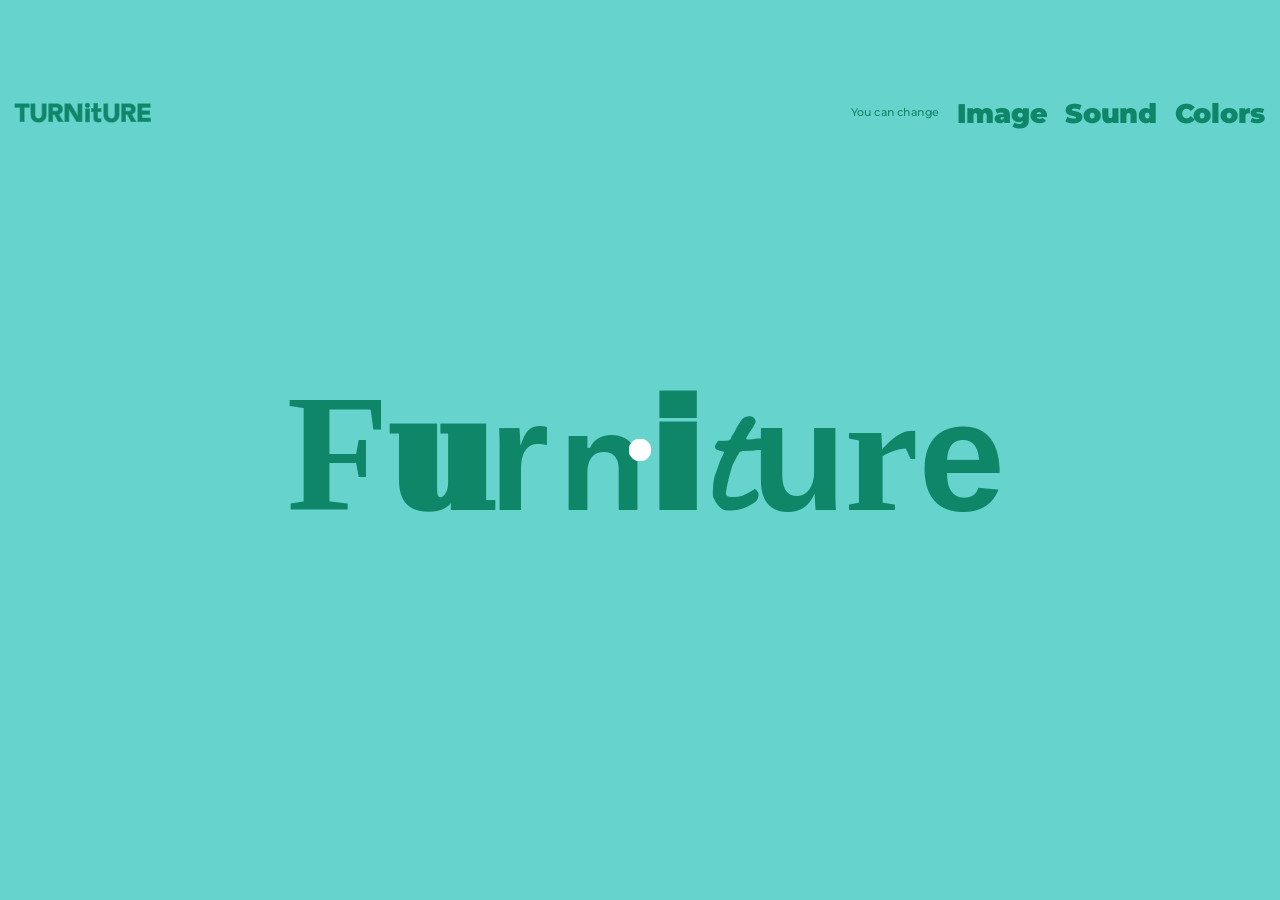
==== index.html @ fca584d6 "모바일 전용 버전 추가 (m/), 데스크탑은 그대로 폰에서 데스크탑 아트보드는 0.20배로 눌려 읽을 수 없어서 390 폭 아트보드에 레이아웃을 따로 짰다. 폭만 기준으로 배율을 " ====
<!DOCTYPE html>
<html lang="en">
<head>
<meta charset="UTF-8">
<meta name="viewport" content="width=device-width, initial-scale=1">

<!-- A phone (or a small tablet) gets the portrait build in /m, which is laid
     out on its own 390-wide artboard; this page is authored on 1920 x 1080 and
     would land at about a fifth of its size. ?desktop=1 stays here on purpose,
     for when this version has to be shown on a handset. -->
<script>
(function(){
  try{
    if (location.search.indexOf('desktop=1') >= 0) return;
    var narrow = matchMedia('(max-width: 820px)').matches;
    var touch  = matchMedia('(pointer: coarse)').matches && innerWidth <= 1024;
    if (narrow || touch) location.replace('m/index.html' + location.hash);
  }catch(e){}
})();
</script>
<title>TURNitURE — Turn It Yours</title>
<link rel="preconnect" href="https://fonts.googleapis.com">
<link rel="preconnect" href="https://fonts.gstatic.com" crossorigin>
<link href="https://fonts.googleapis.com/css2?family=Montserrat:wght@500;600;700;800;900&family=Playfair+Display:wght@700&family=Archivo+Black&family=Space+Mono:wght@700&family=Caveat:wght@700&family=Abril+Fatface&display=swap" rel="stylesheet">
<link rel="stylesheet" href="styles.css">
</head>
<body>
<div class="viewport">
  <div class="stage" id="stage">

    <!-- ── header ───────────────────────────────────────── -->
    <header class="header">
      <a class="logo" href="#" data-go="home" aria-label="TURNitURE home"></a>
      <div class="navbox" id="navbox" aria-hidden="true"></div>
      <nav class="nav">
        <span class="nav__pre">You can change</span>
        <button class="nav__tab" data-tab="images">Image</button>
        <button class="nav__tab" data-tab="sounds">Sound</button>
        <button class="nav__tab" data-tab="colors">Colors</button>
      </nav>
    </header>

    <!-- ── main page ────────────────────────────────────── -->
    <section class="page page--home is-on" data-page="home">
      <h1 class="intro" id="intro">
        <span class="intro__line" id="introWord"><span class="intro__fx"><span class="word" id="word"></span></span></span>
        <span class="intro__line" id="introTagline"><span class="intro__fx">Turn It Yours</span></span>
        <span class="intro__line" id="introLogo"><span class="intro__fx"></span></span>
      </h1>
    </section>

    <!-- ── images / sounds page ─────────────────────────── -->
    <section class="page page--picker" data-page="picker">
      <h2 class="picker__title" data-title>Turn your image into</h2>

      <div class="window" id="window"><div class="items" id="items"></div></div>

      <button class="arrow arrow--prev" id="prev" aria-label="Previous">
        <svg viewBox="0 0 62 62" width="62" height="62" aria-hidden="true">
          <circle cx="31" cy="31" r="31" fill="currentColor"/>
          <path d="M26 17 L41 31 L26 45" fill="none" stroke="var(--bg)" stroke-width="7"
                stroke-linecap="round" stroke-linejoin="round"/>
        </svg>
      </button>
      <button class="arrow arrow--next" id="next" aria-label="Next">
        <svg viewBox="0 0 62 62" width="62" height="62" aria-hidden="true">
          <circle cx="31" cy="31" r="31" fill="currentColor"/>
          <path d="M26 17 L41 31 L26 45" fill="none" stroke="var(--bg)" stroke-width="7"
                stroke-linecap="round" stroke-linejoin="round"/>
        </svg>
      </button>
    </section>

    <!-- ── make page (step 2 · 3) ───────────────────────── -->
    <section class="page page--make" data-page="make">
      <h2 class="make__title">Let&rsquo;s Make <span data-make-name></span></h2>

      <!-- step 2 — pick an input -->
      <div class="make__io" data-step="io">
        <button class="drop" data-kind="file">
          <span class="drop__label" data-drop-label>Drop Image</span>
          <input type="file" hidden data-file>
        </button>
        <span class="make__or">OR</span>
        <button class="drop" data-kind="live">
          <video class="drop__cam" playsinline muted hidden></video>
          <span class="drop__label" data-live-label>Live Image</span>
        </button>
      </div>

      <!-- step 3 — the result: what went in on the left, what came out on the right -->
      <div class="make__out" data-step="out">
        <canvas class="make__src" data-src></canvas>
        <canvas class="make__canvas" data-canvas></canvas>
        <div class="scrub" data-scrub hidden>
          <div class="scrub__track"></div>
          <div class="scrub__knob" data-knob></div>
        </div>
        <div class="make__btns">
          <button class="rbtn" data-play aria-label="Play">
            <svg viewBox="0 0 92 92" aria-hidden="true">
              <path class="i-play" d="M36 28 L66 46 L36 64 Z"/>
              <path class="i-pause" d="M34 28h10v36H34z M48 28h10v36H48z"/>
            </svg>
          </button>
          <button class="rbtn rbtn--mode" data-mode>2D</button>
          <button class="rbtn rbtn--cart" data-cart>Cart</button>
          <button class="rbtn rbtn--again" data-again aria-label="Again">
            <svg viewBox="0 0 92 92" aria-hidden="true">
              <path d="M62 34a22 22 0 1 0 5 15" fill="none" stroke="currentColor"
                    stroke-width="8" stroke-linecap="round"/>
              <path d="M66 22v16H50"  fill="none" stroke="currentColor"
                    stroke-width="8" stroke-linecap="round" stroke-linejoin="round"/>
            </svg>
          </button>
        </div>
      </div>
    </section>

    <!-- ── color panel ──────────────────────────────────── -->
    <aside class="colors" id="colors" aria-hidden="true">
      <div class="colors__blur" aria-hidden="true">
        <div></div><div></div><div></div><div></div><div></div><div></div>
      </div>
      <div class="colors__list" id="swatches"></div>
      <button class="colors__close" id="colorsClose" aria-label="Close colors">
        <svg viewBox="0 0 60 60" width="60" height="60" aria-hidden="true">
          <circle cx="30" cy="30" r="27" fill="none" stroke="#FFFFFF" stroke-width="3"/>
          <path d="M21 21 L39 39 M39 21 L21 39" stroke="#FFFFFF" stroke-width="3" stroke-linecap="round"/>
        </svg>
      </button>
    </aside>

    <div class="cursor" id="cursor"><div class="cursor__dot"></div></div>
  </div>
</div>
<script src="logo.js"></script>
<script src="shapes.js"></script>
<script src="intro.js"></script>
<script src="make.js"></script>
<script src="app.js"></script>
</body>
</html>
---- styles.css ----
/* ==========================================================================
   TURNitURE — layout is authored on a fixed 1920 x 1080 artboard (the same
   one the Reference PNGs were exported from) and scaled to fit the window,
   so the arrangement stays identical to the reference at any size.
   ========================================================================== */

:root{
  --c1: #00A698;   /* colour slot 1 — type, shapes, boxes */
  --c2: #6F5D00;   /* colour slot 2 — page background     */
  --fg: var(--c1);
  --bg: var(--c2);
  --on: #FFFFFF;   /* active tab                          */
  --k : 1;         /* artboard scale, set from app.js     */
}
/* the "Let's Make" step runs the palette the other way round, as in Tray_01 */
:root.is-flip{ --fg: var(--c2); --bg: var(--c1); }

*{ margin:0; padding:0; box-sizing:border-box; cursor:none; }

html,body{
  height:100%;
  background:var(--bg);
  transition: background-color .35s ease;
}

body{
  /* Avenir first: it is the family with real Black (900) and Heavy (800).
     Avenir Next stops at Heavy, so 900 there would silently fall back. */
  font-family:'Avenir','Avenir Next','Montserrat',system-ui,-apple-system,sans-serif;
  font-weight:900;
  letter-spacing:-.04em;                    /* -4% everywhere */
  color:var(--fg);
  overflow:hidden;
  cursor:none;
}
button{ font:inherit; color:inherit; background:none; border:0; }
a{ color:inherit; text-decoration:none; }

.viewport{
  position:fixed; inset:0;
  display:flex; align-items:center; justify-content:center;
}

.stage{
  position:relative;
  width:1920px; height:1080px;
  flex:0 0 auto;
  transform:scale(var(--k));
  transform-origin:center center;
}

/* ── header ─────────────────────────────────────────────────────────────── */

.logo{
  position:absolute; left:21px; top:19px; z-index:11;
  width:207px; height:30px;                 /* 369 x 54, then 20% and 30% off */
  display:block;
  color:var(--fg);
  transition: color .35s ease;
}
.logo svg{ display:block; width:100%; height:100%; }

/* 20% smaller than the reference; the baseline follows so the wordmark and
   the tabs still line up along the same optical band. */
.nav{
  position:absolute; right:22px; top:15px; z-index:11;
  display:flex; align-items:baseline; gap:27px;
}
.nav__pre{
  position:relative; top:-10px;
  font-size:17px; line-height:1; font-weight:500;
}
.nav__tab{
  font-size:40px; line-height:1; font-weight:900;
  transition: color .2s ease;
}
.nav__tab.is-on{ color:var(--on); }
/* while the box is sitting behind an item, that item reads as a cut-out */
.nav__tab.is-boxed, .logo.is-boxed{ color:var(--bg); }
.nav__tab.is-boxed.is-on{ color:var(--bg); }

/* ══ option bar box ══════════════════════════════════════════════════════════
   Nothing until you point at something. Then it appears where the pointer is,
   and from then on it slides to whatever you point at next, with enough
   overshoot to land with a bump. Clicking parks it. */
.navbox{
  position:absolute; left:0; top:0; z-index:10;
  background:var(--fg);
  opacity:0;
  transform-origin:center;
  pointer-events:none;
  transition: transform .34s cubic-bezier(.34,1.42,.44,1),
              width     .34s cubic-bezier(.34,1.42,.44,1),
              height    .34s cubic-bezier(.34,1.42,.44,1),
              opacity   .16s ease,
              background-color .35s ease;
}
.navbox.is-pop{                       /* first appearance — no sliding, just pop */
  transition: opacity .16s ease, transform .3s cubic-bezier(.3,1.5,.5,1),
              background-color .35s ease;
}
.navbox.is-on{ opacity:1; }

/* ── pages ──────────────────────────────────────────────────────────────── */

.page{ position:absolute; inset:0; display:none; }
.page.is-on{ display:block; }

/* main page — the looping title sequence (see intro.js).
   Type is set at the 메인_1 hero size, centred on the artboard. */
.intro{
  position:absolute; inset:0;
  font-size:251px; line-height:1; font-weight:900;
}
.intro__line{
  position:absolute; left:50%; top:50%;
  white-space:nowrap;
  opacity:0; visibility:hidden;
  transition: opacity .46s ease, visibility 0s linear .46s;
}
.intro__line.is-on{
  opacity:1; visibility:visible;
  transition: opacity .46s ease, visibility 0s;
}
/* a slight ease-up as each line arrives, so the hand-overs read as one move */
.intro__fx{
  display:block;
  transform:translate(-50%,-50%) scale(.975);
  transform-origin:center;
  transition: transform .62s cubic-bezier(.2,.8,.25,1);
}
.intro__line.is-on .intro__fx{ transform:translate(-50%,-50%) scale(1); }



/* The word is built from fixed-width cells so that re-dealing the typefaces
   swaps the glyph without the line jittering. intro.js keeps it centred by
   translating it half its own width, which is why this one is not -50%. */
#introWord .intro__fx{
  transform:translate(0,-50%) scale(.975);
}
#introWord.is-on .intro__fx{ transform:translate(0,-50%) scale(1); }
.word{ display:inline-block; transition: transform .16s ease-out, letter-spacing .16s ease-out; }
/* while a line tracks out to meet the next one's edges */
.word.is-stretch{ transition: transform .62s cubic-bezier(.4,0,.2,1), letter-spacing .62s cubic-bezier(.4,0,.2,1); }
#introTagline .intro__fx.is-stretch{ transition: transform .62s cubic-bezier(.2,.8,.25,1), letter-spacing .62s cubic-bezier(.4,0,.2,1); }
.is-instant{ transition:none !important; }
.word .ch{ display:inline-block; text-align:center; }

/* wider than "Turn It Yours" sets naturally, so the tagline has to track out
   to reach the wordmark's edges before it dissolves into it */
#introLogo .intro__fx{ width:1700px; color:var(--fg); }
#introLogo svg{ display:block; width:100%; height:auto; }

/* images / sounds page */
.picker__title{
  position:absolute; left:30px; top:203px;
  font-size:140px; line-height:1; font-weight:900;
  white-space:nowrap;
}

.arrow{
  position:absolute; top:679px;
  width:62px; height:62px; color:var(--fg);
  transition: opacity .25s ease;
}
.arrow--next{ left:1829px; }
.arrow--prev{ left:29px; transform:scaleX(-1); }   /* same glyph, mirrored */
.arrow.is-off{ opacity:0; pointer-events:none; }

/* ── the item row ───────────────────────────────────────────────────────────
   Four cells of 408px are visible at a time out of six. The window slides to
   whichever edge it is pinned to (left / centre / right) while the track
   inside it steps one cell per click, so the two move together.           */

.window{
  position:absolute; top:423px; left:22px;
  width:1632px; height:574px;                 /* exactly four 408px cells */
  overflow:hidden;
  transition: left var(--slide);
}
.page--picker[data-align="center"] .window{ left:144px; }
.page--picker[data-align="right"]  .window{ left:266px; }

.items{
  position:absolute; left:23.5px; top:0;      /* centres cell 0 on x = 226 */
  transform:translateX(calc(var(--pos, 0) * -408px));
  transition: transform var(--slide);
}

:root{ --slide: .52s cubic-bezier(.34,1.28,.4,1); }   /* snappy, slight overshoot */

.item{
  position:absolute; top:0; left:calc(var(--i) * 408px);
  width:361px; height:574px;
}

/* the box that grows out of the centre on hover */
.item__box{
  position:absolute; inset:0;
  background:var(--fg);
  opacity:0;
  transform:scale(.72);
  transition: transform .34s cubic-bezier(.22,.9,.3,1), opacity .22s ease,
              background-color .35s ease;
}
.item.is-hot .item__box{ opacity:1; transform:scale(1); }

.item__shape{
  position:absolute; left:0; right:0; bottom:209px; height:0;
}
.item__shape svg{
  display:block; position:absolute; left:50%; bottom:calc(0px - var(--dy, 0px));
  transform:translateX(-50%);
}
.item__shape svg path{ transition: fill .35s ease; }
.item__shape .s-rest { fill:var(--fg); transition: opacity .18s ease, fill .35s ease; }
.item__shape .s-hover{ fill:var(--bg); opacity:0; transition: opacity .18s ease .06s, fill .35s ease; }
.item.is-hot .s-rest { opacity:0; }
.item.is-hot .s-hover{ opacity:1; }

.item__label{
  position:absolute; left:0; right:0; top:404px;
  text-align:center;
  font-size:61px; line-height:1; font-weight:900;
  transition: color .2s ease;
}
.item__size{
  position:absolute; left:0; right:0; top:464px;
  text-align:center;
  font-size:44px; line-height:1; font-weight:800;   /* Heavy */
  color:var(--bg);
  opacity:0;
  transition: opacity .2s ease, color .35s ease;
}
.item.is-hot .item__label{ color:var(--bg); }
.item.is-hot .item__size { opacity:1; }

/* ── colour panel ───────────────────────────────────────────────────────── */

.colors{
  position:absolute; inset:0;
  pointer-events:none;          /* only the swatches themselves are clickable */
  visibility:hidden;
}
.colors.is-open{ visibility:visible; }
.colors.is-open .swatch,
.colors.is-open .colors__close{ pointer-events:auto; }

/* The list is anchored on the CENTRE of the first chip (1794, 130); every
   hit target is a 58px circle around that centre, while the chip you see
   stays 46px. 60px pitch - 58px target = 2px, so they never overlap.
   Fourteen colours at the old 100px pitch would have run off the artboard. */
.colors__list{ position:absolute; left:1794px; top:130px; }

.swatch{
  position:absolute; left:-29px;
  width:58px; height:58px; border-radius:50%;
  display:grid; place-items:center;
  opacity:0; transform:translateY(-26px);
  transition: opacity .28s ease, transform .34s cubic-bezier(.22,.9,.3,1);
}
.colors.is-open .swatch{ opacity:1; transform:translateY(0); }

.swatch__chip{
  position:relative;
  width:46px; height:46px; border-radius:50%;
  display:grid; place-items:center;
  font-size:17px; font-weight:600; color:#FFFFFF;
}
.swatch.is-picked .swatch__chip::after{
  content:''; position:absolute; inset:0; border-radius:50%;
  background:rgba(0,0,0,.3);
}
.swatch__n{ position:relative; z-index:1; opacity:0; transition:opacity .18s ease; }
.swatch.is-picked .swatch__n{ opacity:1; }

.colors__close{
  position:absolute; left:1765px; top:956px;
  width:58px; height:58px;
  display:grid; place-items:center;
  opacity:0; transform:translateY(-26px);
  transition: opacity .28s ease .32s, transform .34s cubic-bezier(.22,.9,.3,1) .32s;
}
.colors.is-open .colors__close{ opacity:1; transform:translateY(0); }

/* ── 05: progressive blur behind the chips ───────────────────────────────
   Six stacked backdrop layers. Each one blurs a little harder and is masked
   to a band a little further right, so the blur ramps up from nothing on the
   left edge of the strip to its full strength on the right. */
.colors__blur{
  position:absolute; right:0; top:100px; bottom:0; width:470px;
  opacity:0; transition:opacity .3s ease;
}
.colors.is-open .colors__blur{ opacity:1; }
.colors__blur > div{ position:absolute; inset:0; }

/* --blur-max is the strength at the right edge; the layers below are fixed
   fractions of it, so this one value tunes the whole ramp. */
.colors__blur{ --blur-max:28px; }

.colors__blur > div:nth-child(1){ backdrop-filter:blur(calc(var(--blur-max) / 28));
  -webkit-mask-image:linear-gradient(to right, transparent 0%,  #000 16%, #000 33%, transparent 50%);
          mask-image:linear-gradient(to right, transparent 0%,  #000 16%, #000 33%, transparent 50%); }
.colors__blur > div:nth-child(2){ backdrop-filter:blur(calc(var(--blur-max) / 14));
  -webkit-mask-image:linear-gradient(to right, transparent 16%, #000 33%, #000 50%, transparent 66%);
          mask-image:linear-gradient(to right, transparent 16%, #000 33%, #000 50%, transparent 66%); }
.colors__blur > div:nth-child(3){ backdrop-filter:blur(calc(var(--blur-max) / 7));
  -webkit-mask-image:linear-gradient(to right, transparent 33%, #000 50%, #000 66%, transparent 83%);
          mask-image:linear-gradient(to right, transparent 33%, #000 50%, #000 66%, transparent 83%); }
.colors__blur > div:nth-child(4){ backdrop-filter:blur(calc(var(--blur-max) / 3.5));
  -webkit-mask-image:linear-gradient(to right, transparent 50%, #000 66%, #000 83%, transparent 100%);
          mask-image:linear-gradient(to right, transparent 50%, #000 66%, #000 83%, transparent 100%); }
.colors__blur > div:nth-child(5){ backdrop-filter:blur(calc(var(--blur-max) / 1.75));
  -webkit-mask-image:linear-gradient(to right, transparent 66%, #000 83%, #000 100%);
          mask-image:linear-gradient(to right, transparent 66%, #000 83%, #000 100%); }
.colors__blur > div:nth-child(6){ backdrop-filter:blur(var(--blur-max));
  -webkit-mask-image:linear-gradient(to right, transparent 83%, #000 100%);
          mask-image:linear-gradient(to right, transparent 83%, #000 100%); }

/* ── cursor ─────────────────────────────────────────────────────────────── */

.cursor{
  position:absolute; left:0; top:0;
  width:0; height:0;
  pointer-events:none;
  z-index:50;
  will-change: transform;
}
.cursor__dot{
  position:absolute; left:-17px; top:-17px;
  width:34px; height:34px; border-radius:50%;
  background:#FFFFFF;
  transition: transform .3s cubic-bezier(.22,.9,.3,1);
}
.cursor.is-small .cursor__dot{ transform:scale(.38); }


/* ══ make page ═══════════════════════════════════════════════════════════════
   Step 2 picks an input (drop a file, or use the camera / microphone), step 3
   shows what came out. Geometry is taken from Tray_01.png.                   */

.make__title{
  position:absolute; left:0; right:0; top:136px;
  text-align:center;
  font-size:140px; line-height:1; font-weight:900;
  white-space:nowrap;
}

.make__io{
  position:absolute; left:155px; top:337px;
  width:1568px; height:694px;          /* 694 + 180 + 694, as in Tray_01 */
  display:flex; align-items:center; justify-content:space-between;
}
.make__or{ font-size:52px; line-height:1; font-weight:900; }

.drop{
  position:relative;
  width:694px; height:694px;
  border:3px solid var(--fg);
  display:grid; place-items:center;
  overflow:hidden;
  transition: background-color .18s ease, color .18s ease;
}
.drop:hover, .drop.is-armed{ background:var(--fg); color:var(--bg); }
.drop__label{ font-size:52px; line-height:1; font-weight:900; position:relative; z-index:1; }
.drop__cam{
  position:absolute; inset:0; width:100%; height:100%;
  object-fit:cover; transform:scaleX(-1);        /* mirrored, like a mirror */
  filter:grayscale(1) contrast(1.1);
}
.drop.is-busy{ pointer-events:none; }

.page--make.is-result .make__title{ display:none; }
.make__out{ position:absolute; inset:0; display:none; }
.make__out.is-on{ display:block; }
.make__io.is-off{ display:none; }

/* what went in, on the left — the photo cut into the bands each form came
   from, or the sound drawn as circles. Geometry from ImageConvert_1. */
.make__src{
  position:absolute; left:91px; top:205px;
  width:546px; height:709px;
}
/* and what came out, on the right */
.make__canvas{
  position:absolute; left:745px; top:205px;
  width:1125px; height:709px;
}

/* Scrubbing through a recording. A long take is hard to walk through a form
   at a time, so the bar lets you jump straight to a moment. */
.scrub{
  position:absolute; left:61px; top:976px;
  width:1270px; height:34px;
  touch-action:none;
}
.scrub[hidden]{ display:none; }
.scrub__track{
  position:absolute; left:0; right:0; top:13px; height:8px;
  border-radius:4px; background:var(--fg);
}
.scrub__knob{
  position:absolute; top:0; left:0; width:34px; height:34px;
  margin-left:-17px; border-radius:50%;
  background:var(--fg);
}

.make__btns{
  position:absolute; right:61px; top:947px;
  display:flex; align-items:center; gap:26px;
}
.rbtn{
  width:92px; height:92px; border-radius:46px;
  border:3px solid var(--fg); color:var(--fg);
  display:grid; place-items:center;
  font-size:38px; line-height:1; font-weight:900;
  transition: background-color .18s ease, color .18s ease, opacity .18s ease;
}
.rbtn[hidden]{ display:none; }          /* a sound has no flat view to show */
.rbtn svg{ width:100%; height:100%; display:block; fill:currentColor; }
.rbtn:hover, .rbtn.is-on{ background:var(--fg); color:var(--bg); }
.rbtn--cart{ width:260px; }
.rbtn--again{ width:72px; height:72px; border-radius:36px; opacity:.55; }
.rbtn[data-cart].is-added{ background:var(--fg); color:var(--bg); }

.i-pause{ display:none; }
.rbtn.is-on .i-play{ display:none; }
.rbtn.is-on .i-pause{ display:block; }
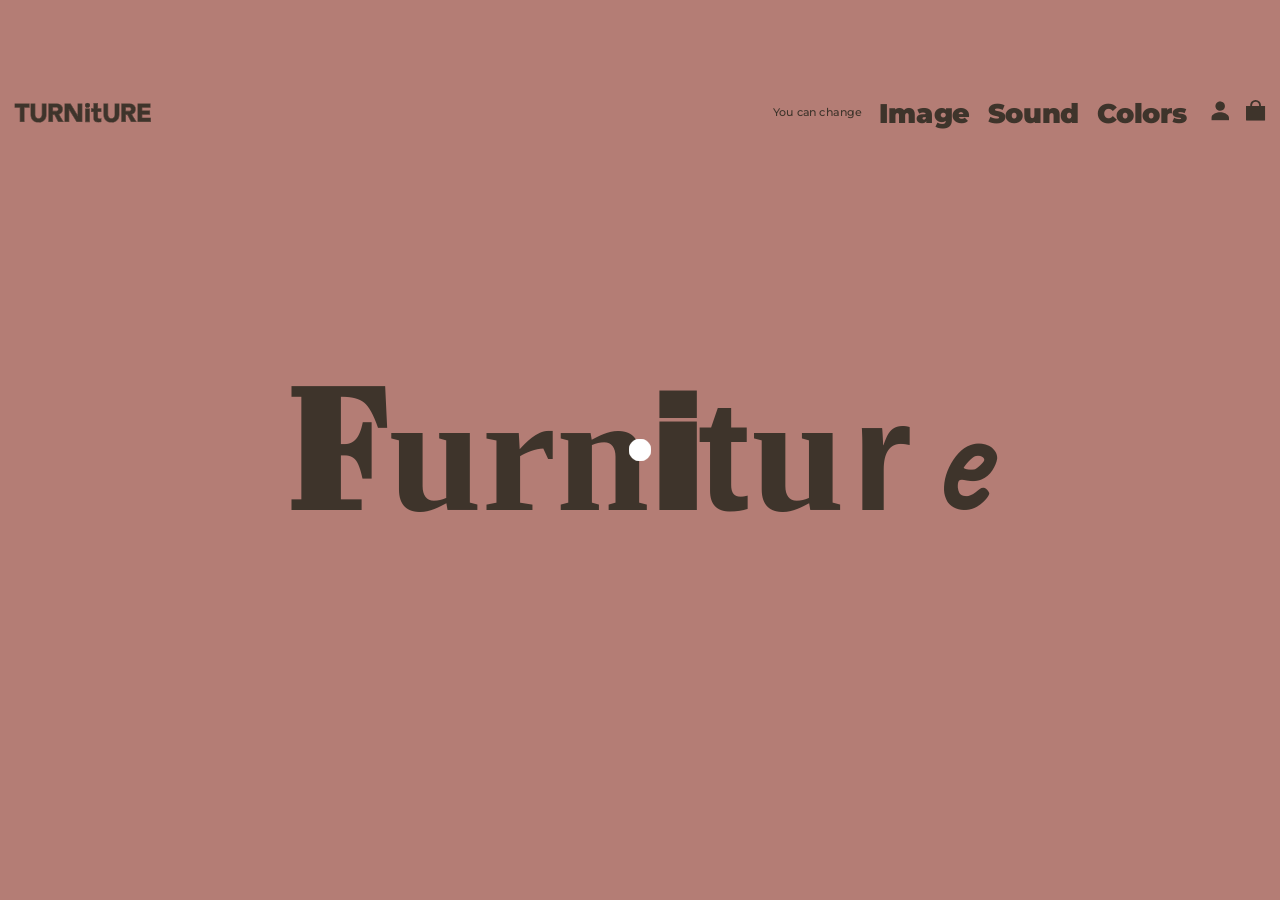
==== commit 09346f1c: "Profile과 Cart 추가 헤더 오른쪽에 사람 · 장바구니 아이콘을 두고 두 페이지를 붙였습니다.  Profile — 가운데 원을 누르면 지금 찍을지 폴더에서 고를지 묻고, E" ====
--- a/index.html
+++ b/index.html
@@ -37,6 +37,8 @@
         <button class="nav__tab" data-tab="images">Image</button>
         <button class="nav__tab" data-tab="sounds">Sound</button>
         <button class="nav__tab" data-tab="colors">Colors</button>
+        <button class="nav__icon nav__icon--profile" data-go="profile" aria-label="Profile"></button>
+        <button class="nav__icon nav__icon--cart" data-go="cart" aria-label="Cart"></button>
       </nav>
     </header>
 
@@ -117,6 +119,119 @@
       </div>
     </section>
 
+    <!-- ── profile ──────────────────────────────────────────
+         A picture of yourself and three lines about you. The fields are
+         locked until EDIT; typing fills them in (01_Profile_02).        -->
+    <section class="page page--profile" data-page="profile">
+      <button class="avatar" id="avatar" aria-label="Choose a profile picture">
+        <span class="avatar__glyph"></span>
+        <img class="avatar__img" alt="" hidden>
+        <video class="avatar__cam" playsinline muted hidden></video>
+        <span class="avatar__hint" data-avatar-hint hidden>Take It</span>
+      </button>
+      <div class="pick" id="avatarPick" hidden>
+        <button class="pick__b" data-pick="live">Take one now</button>
+        <button class="pick__b" data-pick="file">Choose a file</button>
+      </div>
+      <input type="file" accept="image/*" hidden id="avatarFile">
+
+      <div class="pform" id="pform">
+        <label class="pfield" data-k="name">
+          <span class="pfield__k">Name</span>
+          <input class="pfield__v" type="text" autocomplete="off" disabled>
+        </label>
+        <label class="pfield" data-k="mail">
+          <span class="pfield__k">E-Mail</span>
+          <input class="pfield__v" type="email" autocomplete="off" disabled>
+        </label>
+        <label class="pfield pfield--tall" data-k="addr">
+          <span class="pfield__k">Address</span>
+          <textarea class="pfield__v" autocomplete="off" disabled></textarea>
+        </label>
+      </div>
+
+      <div class="pbtns">
+        <button class="pbtn" id="pEdit">EDIT</button>
+        <button class="pbtn pbtn--fill" id="pSave">SAVE</button>
+      </div>
+    </section>
+
+    <!-- ── cart ─────────────────────────────────────────────
+         1 what you made, loose on the floor and draggable, with the bill
+         beside it · 2 where it goes · 3 how you pay · 4 the receipt.   -->
+    <section class="page page--cart" data-page="cart" data-step="1">
+
+      <h2 class="cart__title">YOUR OWN..</h2>
+      <div class="floor" id="floor"></div>
+      <p class="floor__empty" id="floorEmpty">Nothing in here yet.</p>
+
+      <!-- step 1 — the bill down the right -->
+      <div class="paper paper--side" data-cstep="1">
+        <div class="paper__sheet"></div>
+        <div class="paper__fold"></div>
+        <div class="paper__in">
+          <h3 class="paper__t">Bill-Paper</h3>
+          <div class="rule"></div>
+          <div class="bill" data-bill="side"></div>
+          <div class="paper__btns">
+            <button class="pill" id="cartBuy">Buy</button>
+            <button class="rnd" id="cartTrash" aria-label="Empty the cart"></button>
+            <button class="rnd" id="cartTicket" aria-label="Apply the coupon"></button>
+          </div>
+        </div>
+      </div>
+
+      <!-- steps 2 · 3 — the same sheet, opened out -->
+      <div class="paper paper--wide" data-cstep="23">
+        <div class="paper__sheet"></div>
+        <div class="paper__fold"></div>
+        <div class="paper__in">
+          <h3 class="paper__t">Bill-Paper</h3>
+          <div class="rule rule--wide"></div>
+          <div class="bill bill--wide" data-bill="wide"></div>
+
+          <form class="cform" data-cform="2" autocomplete="off">
+            <div class="crow">
+              <input class="cin" placeholder="First Name">
+              <input class="cin" placeholder="Last Name">
+            </div>
+            <div class="crow"><input class="cin" placeholder="Apartment, Suite, etc (optional)"></div>
+            <div class="crow"><input class="cin" placeholder="City"></div>
+            <div class="crow crow--3">
+              <span class="csel"><select data-sel="county"></select></span>
+              <span class="csel"><select data-sel="zip"></select></span>
+              <span class="csel"><select data-sel="country"></select></span>
+            </div>
+            <div class="crow"><input class="cin" placeholder="Optional"></div>
+            <label class="ccheck"><input type="checkbox"><span class="ccheck__b"></span>Save it!</label>
+            <button class="pill pill--wide" data-go-step="3">Continue</button>
+          </form>
+
+          <form class="cform" data-cform="3" autocomplete="off">
+            <div class="crow"><input class="cin" placeholder="Cardholder Name"></div>
+            <div class="crow"><input class="cin" placeholder="Card Number" inputmode="numeric"></div>
+            <div class="crow crow--3">
+              <span class="csel"><select data-sel="month"></select></span>
+              <span class="csel"><select data-sel="year"></select></span>
+              <input class="cin" placeholder="CVC" inputmode="numeric" maxlength="4">
+            </div>
+            <label class="ccheck"><input type="checkbox"><span class="ccheck__b"></span>Save it!</label>
+            <button class="pill pill--wide" id="cartPay">Pay</button>
+          </form>
+        </div>
+      </div>
+
+      <!-- step 4 — the receipt, which then leaves -->
+      <div class="paper paper--slip" data-cstep="4">
+        <div class="paper__sheet"></div>
+        <div class="paper__fold"></div>
+        <div class="paper__in">
+          <h3 class="paper__t paper__t--slip">Thank You</h3>
+          <div class="slip__items" id="slipItems"></div>
+        </div>
+      </div>
+    </section>
+
     <!-- ── color panel ──────────────────────────────────── -->
     <aside class="colors" id="colors" aria-hidden="true">
       <div class="colors__blur" aria-hidden="true">
@@ -135,9 +250,13 @@
   </div>
 </div>
 <script src="logo.js"></script>
+<script src="icons.js"></script>
 <script src="shapes.js"></script>
 <script src="intro.js"></script>
+<script src="cart.js"></script>
 <script src="make.js"></script>
+<script src="profile.js"></script>
+<script src="checkout.js"></script>
 <script src="app.js"></script>
 </body>
 </html>
--- a/styles.css
+++ b/styles.css
@@ -427,3 +427,364 @@
 .i-pause{ display:none; }
 .rbtn.is-on .i-play{ display:none; }
 .rbtn.is-on .i-pause{ display:block; }
+
+/* ══ option bar icons ═══════════════════════════════════════════════════════
+   The wordmark-sized type sets the rhythm; the two icons sit on the same
+   baseline at the end of it. The font-size is here only so the box behind
+   them is padded like the one behind a word (see boxRect in app.js). */
+
+/* Hung off the top of the row rather than off the baseline: an icon is taller
+   above its own baseline than a capital is, and sharing the baseline pushed
+   the whole option bar down by several px. */
+.nav__icon{
+  align-self:flex-start;
+  position:relative;
+  padding:4px 0;
+  font-size:40px; line-height:0;
+  color:var(--fg);
+  transition: color .2s ease;
+}
+/* the icon's own height is what is set, not the button's — the padding is
+   there to give the box behind it the same air a word gets */
+.nav__icon svg{ display:block; width:auto; }
+.nav__icon--profile{ margin-left:9px; top:-2px; }
+.nav__icon--profile svg{ height:29px; }
+.nav__icon--cart{ margin-left:-2px; top:-4px; }
+.nav__icon--cart svg{ height:31px; }
+.nav__icon.is-on{ color:var(--on); }
+.nav__icon.is-boxed, .nav__icon.is-boxed.is-on{ color:var(--bg); }
+
+/* ══ profile ════════════════════════════════════════════════════════════════
+   Geometry from 01_Profile_01: a 307px circle centred on the artboard, three
+   844px lines under it, and the two buttons. */
+
+.avatar{
+  position:absolute; left:807px; top:163px;
+  width:307px; height:307px; border-radius:50%;
+  background:var(--fg);
+  display:grid; place-items:center;
+  overflow:hidden;
+  color:var(--bg);
+  transition: background-color .35s ease, color .35s ease;
+}
+.avatar__glyph{ display:block; width:175px; }
+.avatar__glyph svg{ display:block; width:100%; height:auto; }
+/* the lens is a hole in the camera body, so it is stroked in the colour of
+   the circle behind it rather than in the body's own ink */
+.avatar__glyph circle{ stroke:var(--fg); transition:stroke .35s ease; }
+.avatar__img,
+.avatar__cam{
+  position:absolute; inset:0; width:100%; height:100%;
+  object-fit:cover;
+}
+.avatar__cam{ transform:scaleX(-1); }        /* mirrored, like a mirror */
+.avatar__hint{
+  position:absolute; left:0; right:0; bottom:38px;
+  text-align:center;
+  font-size:40px; line-height:1; font-weight:900;
+  color:var(--fg);
+  text-shadow:0 2px 14px rgba(0,0,0,.45);
+}
+.avatar.is-set{ background:var(--fg); }
+
+/* which way — the camera now, or something already on the machine */
+.pick{
+  position:absolute; left:742px; top:494px; z-index:12;
+  width:436px;
+  display:flex; flex-direction:column; gap:10px;
+}
+.pick[hidden]{ display:none; }
+.pick__b{
+  height:74px; border-radius:37px;
+  background:var(--fg); color:var(--bg);
+  font-size:34px; line-height:1; font-weight:900;
+  transition: background-color .35s ease, color .35s ease, opacity .18s ease;
+}
+.pick__b:hover{ opacity:.82; }
+
+.pform{ position:absolute; left:539px; top:498px; width:844px; }
+
+/* Empty is an outline with the label sitting in it; filled is solid, and both
+   the label and what was typed read as cut-outs (01_Profile_02). */
+.pfield{
+  position:relative;
+  display:grid; grid-template-columns:200px 1fr; align-items:center;
+  height:96px; margin-bottom:18px;
+  padding:0 50px;
+  border:3px solid var(--fg); border-radius:48px;
+  transition: background-color .22s ease, border-color .35s ease;
+}
+.pfield--tall{ height:177px; align-items:start; padding-top:34px; }
+.pfield.is-on{ background:var(--fg); }
+
+.pfield__k{
+  font-size:39px; line-height:1; font-weight:900;
+  color:var(--fg);
+  transition: color .22s ease;
+}
+.pfield.is-on .pfield__k{ color:var(--bg); }
+
+.pfield__v{
+  font:inherit; font-size:49px; line-height:1.05; font-weight:900;
+  color:var(--bg);
+  background:none; border:0; outline:none;
+  width:100%; min-width:0;
+  opacity:0;
+  transition: opacity .22s ease, color .35s ease;
+}
+.pfield.is-on .pfield__v,
+.page--profile.is-editing .pfield__v{ opacity:1; }
+/* while you are typing into a line that is still empty, the ink has to read
+   against the page rather than against a fill that is not there yet */
+.page--profile.is-editing .pfield:not(.is-on) .pfield__v{ color:var(--fg); }
+.pfield__v:disabled{ -webkit-text-fill-color:currentColor; }
+textarea.pfield__v{ resize:none; height:110px; }
+
+.pbtns{
+  position:absolute; left:778px; top:918px;
+  display:flex; gap:19px;
+}
+.pbtn{
+  width:174px; height:76px; border-radius:38px;
+  border:3px solid var(--fg); color:var(--fg);
+  font-size:52px; line-height:1; font-weight:900;
+  transition: background-color .18s ease, color .18s ease;
+}
+.pbtn--fill,
+.pbtn.is-on,
+.pbtn:hover{ background:var(--fg); color:var(--bg); }
+.pbtn--fill.is-saved{ opacity:.6; }
+
+/* ══ cart ═══════════════════════════════════════════════════════════════════
+   Four steps on one page, switched by data-step. */
+
+.page--cart [data-cstep]{ display:none; }
+.page--cart[data-step="1"] [data-cstep="1"],
+.page--cart[data-step="2"] [data-cstep="23"],
+.page--cart[data-step="3"] [data-cstep="23"],
+.page--cart[data-step="4"] [data-cstep="4"]{ display:block; }
+.page--cart[data-step="2"] [data-cform="3"],
+.page--cart[data-step="3"] [data-cform="2"]{ display:none; }
+
+.cart__title, .floor, .floor__empty{ display:none; }
+.page--cart[data-step="1"] .cart__title,
+.page--cart[data-step="1"] .floor{ display:block; }
+.page--cart[data-step="1"] .floor__empty:not([hidden]){ display:block; }
+
+.cart__title{
+  position:absolute; left:22px; top:136px;
+  font-size:107px; line-height:1; font-weight:900;
+  white-space:nowrap;
+}
+
+/* ── the floor ─────────────────────────────────────────────────────────────
+   Everything made so far, lying about on the left. Each one can be pushed
+   anywhere inside this box and stays where it is left; the bill owns the
+   right of the screen, so the box stops short of it. */
+.floor{
+  position:absolute; left:20px; top:238px;
+  width:1185px; height:840px;
+}
+.floor__empty{
+  position:absolute; left:22px; top:270px;
+  font-size:44px; line-height:1; font-weight:800;
+  opacity:.5;
+}
+
+.piece{
+  position:absolute; width:360px;
+  touch-action:none;
+}
+.piece.is-held{ z-index:3; }
+.piece__cv{ display:block; width:360px; height:300px; }
+.piece__row{
+  display:flex; align-items:center; gap:18px;
+  height:64px;
+}
+.piece__name{
+  font-size:56px; line-height:1; font-weight:900;
+  white-space:nowrap;
+}
+.piece__x{
+  margin-left:auto;
+  width:52px; height:52px; flex:0 0 auto;
+  color:var(--fg);
+  transition: opacity .18s ease;
+}
+.piece__x svg{ display:block; width:100%; height:100%; }
+.piece__x:hover{ opacity:.6; }
+.piece__price{
+  font-size:50px; line-height:1; font-weight:900;
+  margin-top:6px;
+}
+
+/* ── the bill paper ────────────────────────────────────────────────────────
+   One corner is turned down: the sheet is cut away along the diagonal and the
+   crease is drawn as a line down to where the cut meets the edge. */
+.paper{ position:absolute; --fold:125px; --pad:56px; }
+
+.paper__sheet{
+  position:absolute; inset:0;
+  background:var(--fg);
+  clip-path:polygon(0 0, calc(100% - var(--fold)) 0, 100% var(--fold), 100% 100%, 0 100%);
+  transition: background-color .35s ease;
+}
+.paper__fold{
+  position:absolute; top:0; right:var(--fold);
+  width:4px; height:var(--fold);
+  background:var(--bg);
+  transition: background-color .35s ease;
+}
+.paper__in{
+  position:absolute; inset:0;
+  color:var(--bg);
+  transition: color .35s ease;
+}
+
+.paper--side{ left:1233px; top:264px; width:656px; height:816px; }
+.paper--wide{ left:268px;  top:264px; width:1359px; height:816px; --fold:115px; --pad:51px; }
+.paper--slip{ left:707px;  top:124px; width:481px;  height:854px; --fold:115px; --pad:69px; }
+
+.paper__t{
+  position:absolute; left:var(--pad); top:24px;
+  font-size:50px; line-height:1; font-weight:900;
+}
+.paper__t--slip{ top:52px; font-size:55px; }
+
+/* the dotted rules above and below the figures */
+.rule{
+  position:absolute; left:var(--pad); top:97px; height:0;
+  width:calc(100% - var(--pad) - var(--fold) - 36px);
+  border-top:3px dotted var(--bg);
+}
+/* the opened-out sheet runs its rule on under the turned corner */
+.rule--wide{ width:calc(100% - var(--pad) - 42px); }
+.rule--low{
+  position:static; width:100%;
+  margin:calc(38px * var(--bs)) 0 0; border-top:3px dotted var(--bg);
+}
+
+/* A long bill is written smaller rather than run past the buttons: --avail is
+   how far down it may go, and checkout.js sets --bs to fit. */
+.bill{
+  position:absolute; left:var(--pad); top:240px;
+  width:calc(100% - var(--pad) * 2);
+  --bs:1; --avail:300px;
+}
+.bill--wide{ width:480px; --avail:520px; }
+
+.bill__row{
+  display:flex; align-items:baseline; justify-content:space-between;
+  gap:20px; margin-bottom:calc(28px * var(--bs));
+}
+.bill__k{ font-size:calc(44px * var(--bs)); line-height:1; font-weight:900; white-space:nowrap; }
+.bill__v{ font-size:calc(33px * var(--bs)); line-height:1; font-weight:900; white-space:nowrap; }
+.bill__row--total{ margin-bottom:0; }
+.bill__row--total .bill__k,
+.bill__row--total .bill__v{ font-size:calc(54px * var(--bs)); }
+
+.bill__tag{
+  display:flex; align-items:center; justify-content:flex-end; gap:14px;
+  margin-top:calc(36px * var(--bs));
+  font-size:calc(36px * var(--bs)); line-height:1; font-weight:900;
+}
+.bill__tag[hidden]{ display:none; }
+.bill__tagi{ display:block; width:calc(30px * var(--bs)); }
+.bill__tagi svg{ display:block; width:100%; height:auto; }
+
+/* Buy, and the two round ones beside it */
+.paper__btns{
+  position:absolute; right:58px; bottom:172px;
+  display:flex; align-items:center; gap:17px;
+}
+.pill{
+  height:76px; padding:0 40px; min-width:174px;
+  border-radius:38px;
+  background:var(--bg); color:var(--fg);
+  font-size:46px; line-height:1; font-weight:900;
+  transition: background-color .35s ease, color .35s ease, opacity .18s ease;
+}
+.pill:hover{ opacity:.82; }
+.pill--wide{ width:100%; padding:0; }
+.rnd{
+  width:74px; height:74px; border-radius:50%;
+  border:3px solid var(--bg); color:var(--bg);
+  display:grid; place-items:center;
+  transition: border-color .35s ease, color .35s ease, background-color .18s ease;
+}
+.rnd svg{ display:block; height:38px; width:auto; }
+.rnd:hover{ background:rgba(0,0,0,.12); }
+
+/* ── the forms on the opened-out sheet ─────────────────────────────────── */
+
+.cform{
+  position:absolute; left:592px; top:240px; width:651px;
+  display:flex; flex-direction:column; gap:15px;
+}
+.crow{ display:flex; gap:18px; }
+.crow--3{ gap:16px; }
+.crow > *{ flex:1 1 0; min-width:0; }
+
+.cin, .csel{
+  height:62px; border-radius:31px;
+  border:3px solid var(--bg);
+  display:flex; align-items:center; justify-content:center;
+  transition: border-color .35s ease;
+}
+.cin{
+  font:inherit; font-size:30px; font-weight:900;
+  color:var(--bg); background:none; outline:none;
+  text-align:center;
+  padding:0 20px;
+}
+.cin::placeholder{ color:var(--bg); opacity:1; }
+
+/* a select has to keep its own arrow — the chevron is drawn on the wrapper */
+.csel{ position:relative; }
+.csel select{
+  appearance:none; -webkit-appearance:none;
+  font:inherit; font-size:30px; font-weight:900;
+  color:var(--bg); background:none; border:0; outline:none;
+  width:100%; height:100%;
+  text-align:center; text-align-last:center;
+  padding:0 34px 0 14px;
+}
+.csel select option{ color:#111; }
+.csel::after{
+  content:''; position:absolute; right:22px; top:calc(50% - 7px);
+  width:13px; height:13px;
+  border-right:4px solid var(--bg); border-bottom:4px solid var(--bg);
+  transform:rotate(45deg);
+  pointer-events:none;
+}
+
+.ccheck{
+  display:flex; align-items:center; gap:14px;
+  margin-top:7px;
+  font-size:36px; line-height:1; font-weight:900;
+}
+.ccheck input{ position:absolute; opacity:0; width:0; height:0; }
+.ccheck__b{
+  width:40px; height:40px; flex:0 0 auto;
+  border:4px solid var(--bg);
+  transition: background-color .18s ease, border-color .35s ease;
+}
+.ccheck input:checked + .ccheck__b{ background:var(--bg); }
+
+.cform .pill{ margin-top:5px; }
+
+/* ── the receipt ───────────────────────────────────────────────────────────
+   Everything bought, drawn on the paper itself, which then takes it away. */
+.slip__items{
+  position:absolute; left:var(--pad); top:194px; right:var(--pad);
+  display:flex; flex-direction:column; gap:94px;
+}
+.slip__cv{ display:block; width:343px; height:233px; }
+
+.paper--slip{
+  transition: transform .95s cubic-bezier(.45,0,.7,.2), opacity .95s ease;
+}
+.page--cart.is-away .paper--slip{
+  transform:translateY(-170%) rotate(-4deg);
+  opacity:0;
+}
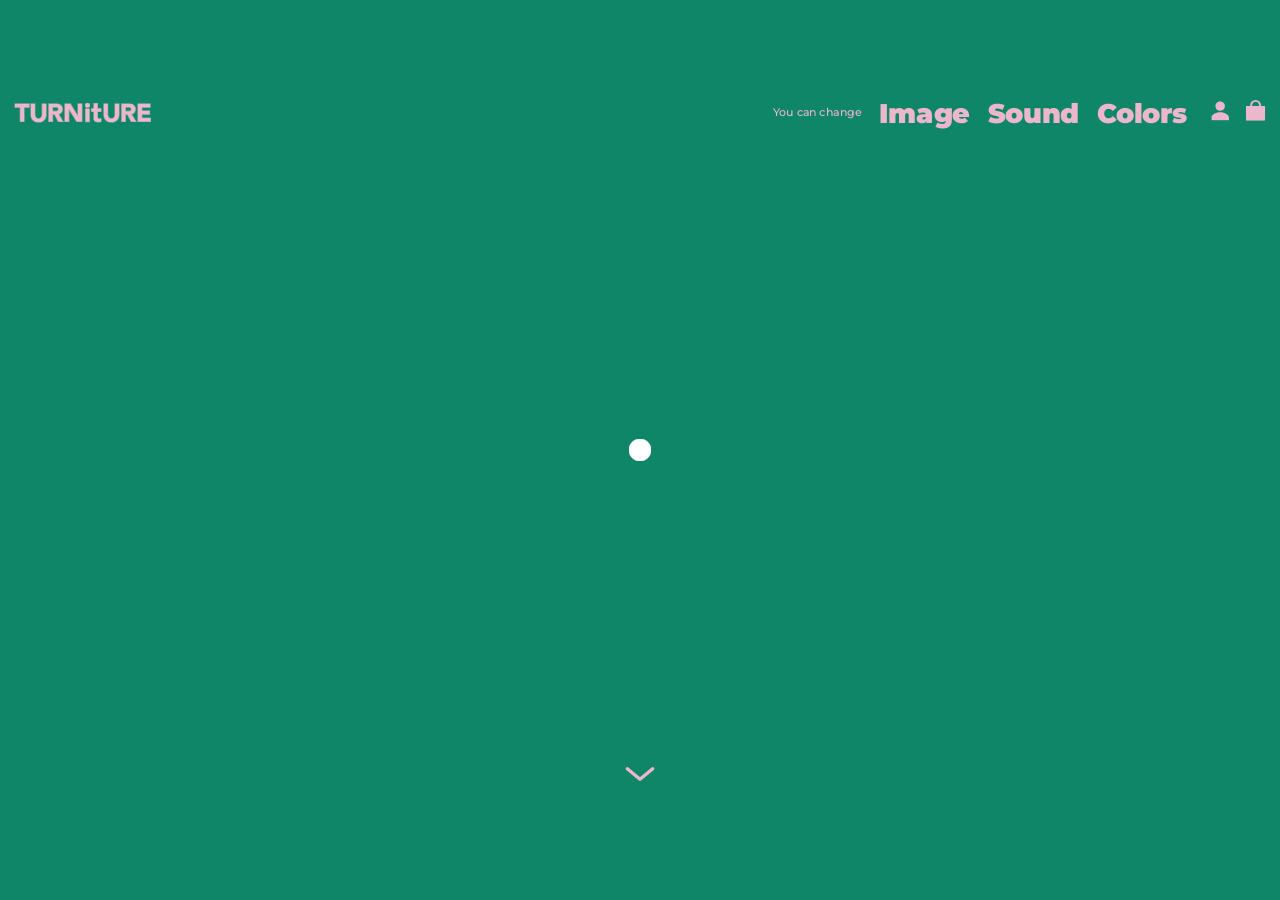
==== commit a55201ca: "메인에 영상 깔기, 타이틀 시퀀스는 한 화면 아래로 Reference/Main_Video대로 메인이 두 화면 깊이가 됐다. 처음 만나는 것은 무한 반복하는 영상이고, 혼자 있던 타" ====
--- a/index.html
+++ b/index.html
@@ -25,6 +25,20 @@
 <link rel="stylesheet" href="styles.css">
 </head>
 <body>
+
+<!-- ── the opening film ───────────────────────────────────
+     Laid against the window rather than against the artboard: the stage is a
+     fixed 1920 x 1080 box that letterboxes in a window of another shape, and
+     this is meant to meet every edge. `object-fit:cover` in the stylesheet
+     crops it to whatever shape the window is.
+
+     muted + playsinline is what every browser asks for before it will start a
+     film by itself; loop is what keeps it going. -->
+<div class="hero" aria-hidden="true">
+  <video class="hero__v" src="Video/main-loop.mp4"
+         autoplay loop muted playsinline preload="auto"></video>
+</div>
+
 <div class="viewport">
   <div class="stage" id="stage">
 
@@ -43,7 +57,15 @@
     </header>
 
     <!-- ── main page ────────────────────────────────────── -->
+    <!-- The main page is two screens deep: the film, and one scroll below it
+         the title sequence that used to be here on its own. -->
     <section class="page page--home is-on" data-page="home">
+      <button class="scroller" id="scroller" aria-label="Scroll down to the title">
+        <svg viewBox="0 0 48 28" aria-hidden="true">
+          <path d="M5 6 L24 22 L43 6" fill="none" stroke="currentColor" stroke-width="5"
+                stroke-linecap="round" stroke-linejoin="round"/>
+        </svg>
+      </button>
       <h1 class="intro" id="intro">
         <span class="intro__line" id="introWord"><span class="intro__fx"><span class="word" id="word"></span></span></span>
         <span class="intro__line" id="introTagline"><span class="intro__fx">Turn It Yours</span></span>
--- a/styles.css
+++ b/styles.css
@@ -36,8 +36,34 @@
 button{ font:inherit; color:inherit; background:none; border:0; }
 a{ color:inherit; text-decoration:none; }
 
+/* ══ the opening film ════════════════════════════════════════════════════════
+   The main page is two screens deep: the film, and the title sequence one
+   scroll below it (Reference/Main_Video). The film is laid against the window
+   and not against the artboard — the stage is a fixed 1920 x 1080 box that
+   letterboxes in a window of another shape, and the film is meant to meet
+   every edge — so it is cropped to the window's own proportions instead. */
+.hero{
+  position:fixed; inset:0; z-index:0;
+  overflow:hidden;
+  background:var(--bg);
+  opacity:0; visibility:hidden;
+  transition: transform .78s cubic-bezier(.62,0,.2,1),
+              opacity .4s ease, visibility 0s linear .4s;
+}
+:root.is-home .hero{
+  opacity:1; visibility:visible;
+  transition: transform .78s cubic-bezier(.62,0,.2,1),
+              opacity .4s ease, visibility 0s;
+}
+.hero__v{
+  display:block; width:100%; height:100%;
+  object-fit:cover;                         /* fills whatever shape the window is */
+}
+/* scrolled down — the film leaves upwards and the type comes up after it */
+:root.is-down .hero{ transform:translateY(-100%); }
+
 .viewport{
-  position:fixed; inset:0;
+  position:fixed; inset:0; z-index:1;       /* over the film */
   display:flex; align-items:center; justify-content:center;
 }
 
@@ -105,6 +131,32 @@
 
 .page{ position:absolute; inset:0; display:none; }
 .page.is-on{ display:block; }
+
+/* The title sequence waits one screen below the film and rides up with it.
+   Clipped top and bottom only — a line of type still tracks out past the
+   artboard the way it always could. */
+.page--home{ clip-path: inset(0 -2000px); }
+.page--home .intro{
+  transform:translateY(1080px);
+  transition: transform .78s cubic-bezier(.62,0,.2,1);
+}
+:root.is-down .page--home .intro{ transform:translateY(0); }
+
+/* the one hint that there is something under the film */
+.scroller{
+  position:absolute; left:50%; bottom:40px; z-index:12;
+  width:48px; height:28px; margin-left:-24px;
+  color:var(--fg);
+  animation: nudge 2.1s ease-in-out infinite;
+  transition: opacity .3s ease, visibility 0s linear .3s, color .35s ease;
+}
+.scroller svg{ display:block; width:100%; height:100%; }
+:root.is-down .scroller{ opacity:0; visibility:hidden; pointer-events:none; }
+@keyframes nudge{
+  0%,100%{ transform:translateY(0);  opacity:.75 }
+  50%    { transform:translateY(9px); opacity:1 }
+}
+@media (prefers-reduced-motion: reduce){ .scroller{ animation:none } }
 
 /* main page — the looping title sequence (see intro.js).
    Type is set at the 메인_1 hero size, centred on the artboard. */
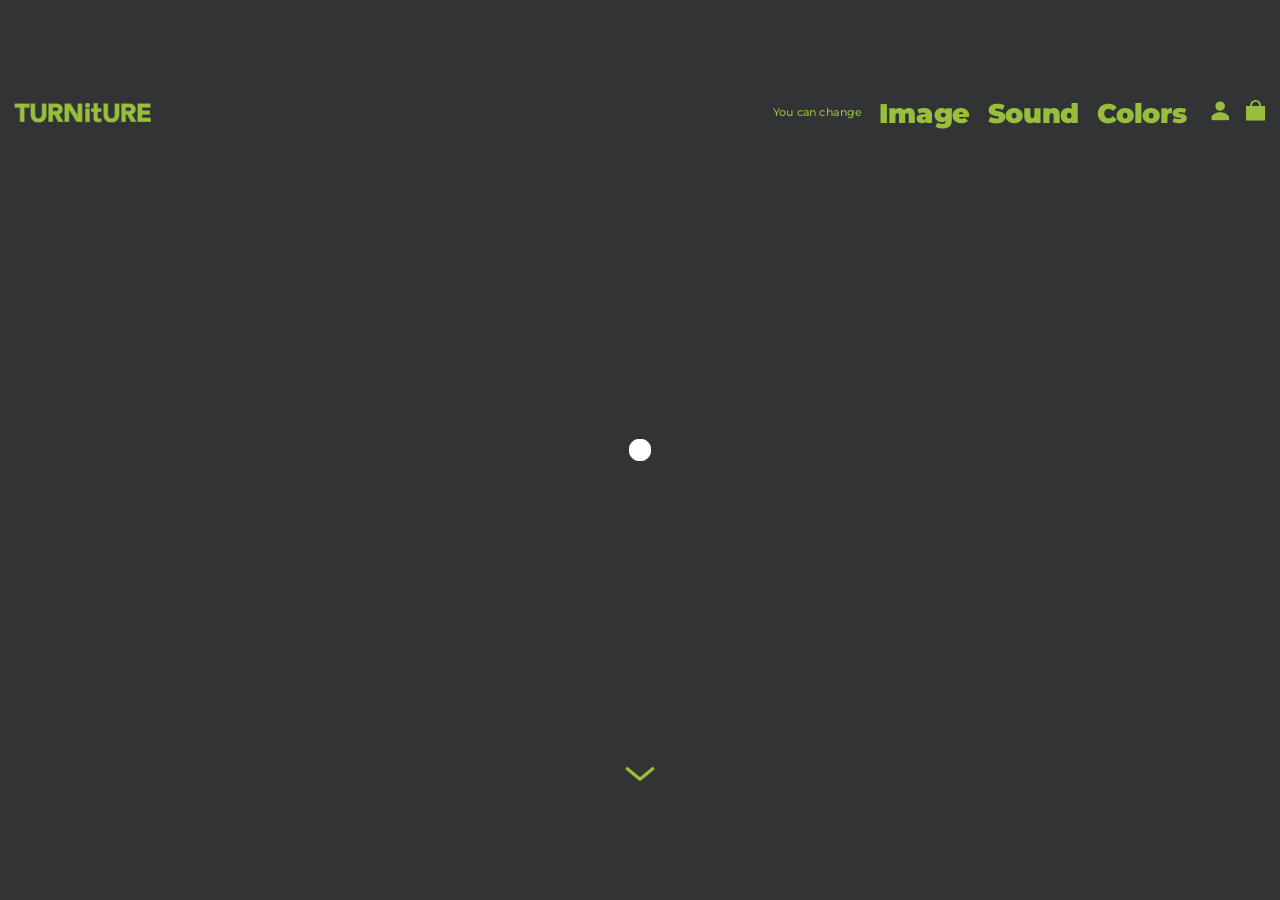
==== commit 450f1328: "탭 아이콘(파비콘) 추가 Icon/Favicon.svg를 루트에 favicon.svg로 두고, 거기서 16·32px를 뽑아 favicon.ico를, 180px를 뽑아 apple-t" ====
--- a/index.html
+++ b/index.html
@@ -22,6 +22,10 @@
 <link rel="preconnect" href="https://fonts.googleapis.com">
 <link rel="preconnect" href="https://fonts.gstatic.com" crossorigin>
 <link href="https://fonts.googleapis.com/css2?family=Montserrat:wght@500;600;700;800;900&family=Playfair+Display:wght@700&family=Archivo+Black&family=Space+Mono:wght@700&family=Caveat:wght@700&family=Abril+Fatface&display=swap" rel="stylesheet">
+<!-- 탭·홈화면 아이콘 (원본은 Icon/Favicon.svg) -->
+<link rel="icon" href="favicon.ico" sizes="32x32">
+<link rel="icon" href="favicon.svg" type="image/svg+xml">
+<link rel="apple-touch-icon" href="apple-touch-icon.png">
 <link rel="stylesheet" href="styles.css">
 </head>
 <body>
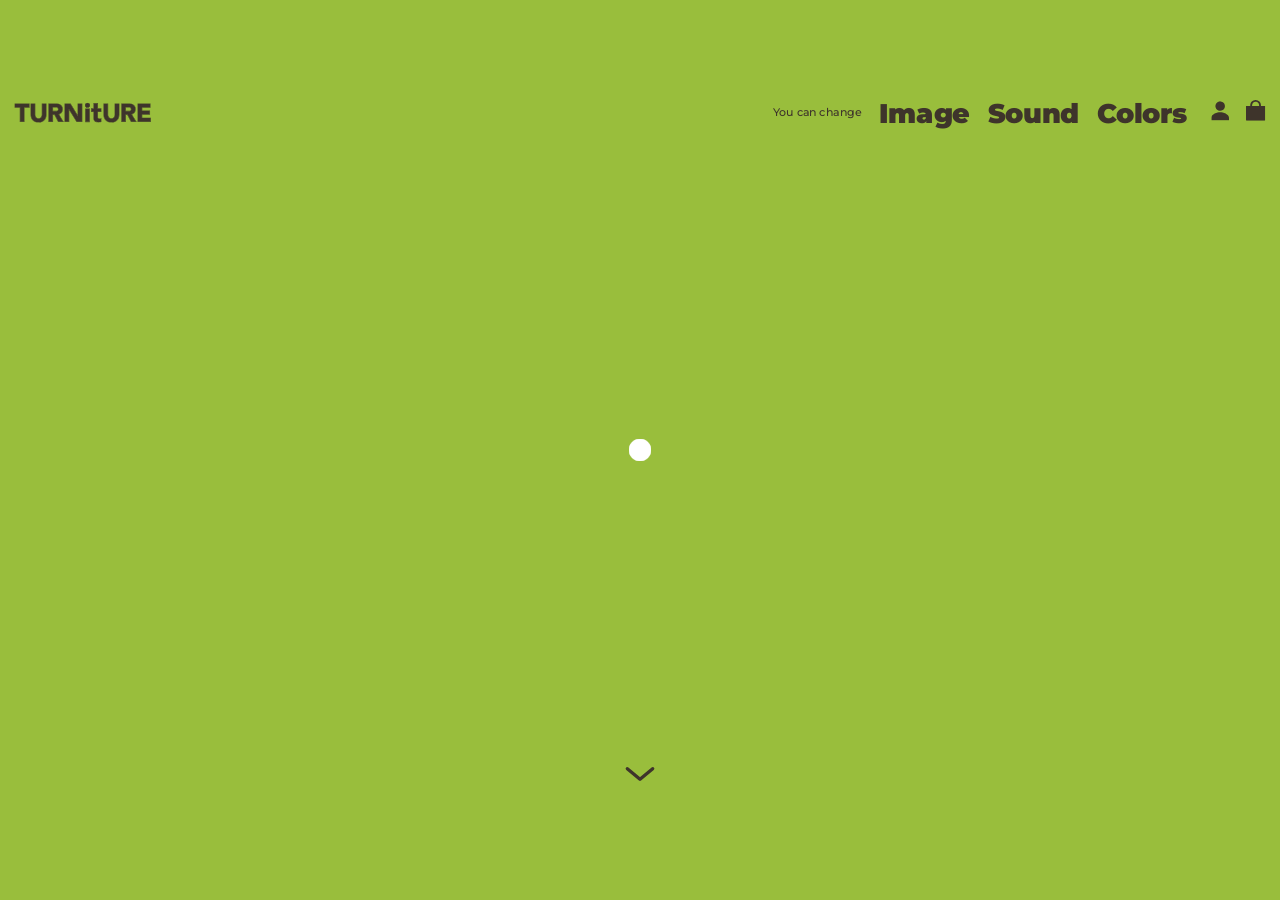
==== commit 0a757e6c: "Live Image · Live Sound를 데스크톱에서 한 장으로 누르면 그 작은 박스 안에서 카메라가 돌던 것을, 시안(Web_LiveImage · Web_LiveSound)대" ====
--- a/index.html
+++ b/index.html
@@ -116,6 +116,16 @@
         </button>
       </div>
 
+      <!-- Once the camera or the mic is running the step stops being two
+           boxes and becomes the whole page (Web_LiveImage · Web_LiveSound):
+           the viewfinder takes the middle, or the mic draws what it is
+           hearing with the clock under it, and one round button takes it.
+           app.js puts is-live-img / is-live-snd on the root when make.js
+           says a stream has started. -->
+      <canvas class="wave" data-wave></canvas>
+      <p class="clock" data-clock>00:00:00</p>
+      <button class="shoot" data-shoot aria-label="Take it"><span></span></button>
+
       <!-- step 3 — the result: what went in on the left, what came out on the right -->
       <div class="make__out" data-step="out">
         <canvas class="make__src" data-src></canvas>
@@ -280,6 +290,7 @@
 <script src="shapes.js"></script>
 <script src="intro.js"></script>
 <script src="cart.js"></script>
+<script src="live.js"></script>
 <script src="make.js"></script>
 <script src="profile.js"></script>
 <script src="checkout.js"></script>
--- a/styles.css
+++ b/styles.css
@@ -423,6 +423,70 @@
 }
 .drop.is-busy{ pointer-events:none; }
 
+/* ══ live ════════════════════════════════════════════════════════════════════
+   Web_LiveImage · Web_LiveSound. Pressing Live Image or Live Sound used to
+   start the camera inside the little box it was pressed in. It takes the
+   page instead: the viewfinder fills the middle, or the mic draws what it
+   is hearing with the clock under it, and the round button takes it. The
+   step keeps the inverted palette it already runs (make.js, `dressResult`),
+   which is the pair the two sheets are drawn in.
+
+   make.js tells app.js a stream has started and app.js puts the class on
+   the root; nothing in the renderer knows about any of this. */
+
+.wave, .clock, .shoot{ display:none; }
+/* the sheets leave the heading off while a take is running */
+:root.is-live-img .make__title,
+:root.is-live-snd .make__title{ display:none; }
+
+/* ── the camera ─────────────────────────────────────────────────────────── */
+:root.is-live-img .make__io{
+  left:241px; top:127px; width:1438px; height:783px; display:block;
+}
+:root.is-live-img .make__or,
+:root.is-live-img .drop[data-kind="file"]{ display:none; }
+:root.is-live-img .drop[data-kind="live"]{ width:100%; height:100%; }
+:root.is-live-img .drop[data-kind="live"] .drop__label{ display:none; }
+/* the box fills on hover to say it can be pressed; at this size that is the
+   whole screen going one colour, so it is left alone */
+:root.is-live-img .drop:hover{ background:none; color:var(--fg); }
+
+/* ── the microphone ─────────────────────────────────────────────────────── */
+:root.is-live-snd .make__io{ display:none; }
+/* Sized outright, not stretched between left and right: a <canvas> is a
+   replaced element, so with width:auto it takes its width ATTRIBUTE as its
+   intrinsic size and drops `right` as over-constrained — and the attribute
+   is written from the box it measures, so the two would chase each other.
+   37 cells of 41 across, which is the row the sheet draws. */
+:root.is-live-snd .wave{
+  display:block;
+  position:absolute; left:202px; top:288px; width:1517px; height:409px;
+}
+:root.is-live-snd .clock{
+  display:block;
+  position:absolute; left:0; right:0; top:771px;
+  text-align:center;
+  font-size:48.5px; line-height:1; font-weight:900;
+  font-variant-numeric:tabular-nums;   /* so the hundredths stop jittering */
+}
+
+/* ── the button that takes it ───────────────────────────────────────────── */
+:root.is-live-img .shoot, :root.is-live-snd .shoot{
+  display:grid; place-items:center;
+  position:absolute; left:904px;
+  width:112px; height:112px; border-radius:50%;
+  border:8px solid var(--fg);
+}
+:root.is-live-img .shoot{ top:934px; }
+:root.is-live-snd .shoot{ top:856px; }
+.shoot span{
+  display:block; width:86px; height:86px; border-radius:50%;
+  background:var(--fg);
+  transition: transform .14s ease, background-color .35s ease;
+}
+.shoot:hover span { transform:scale(1.07); }
+.shoot:active span{ transform:scale(.9); }
+
 .page--make.is-result .make__title{ display:none; }
 .make__out{ position:absolute; inset:0; display:none; }
 .make__out.is-on{ display:block; }
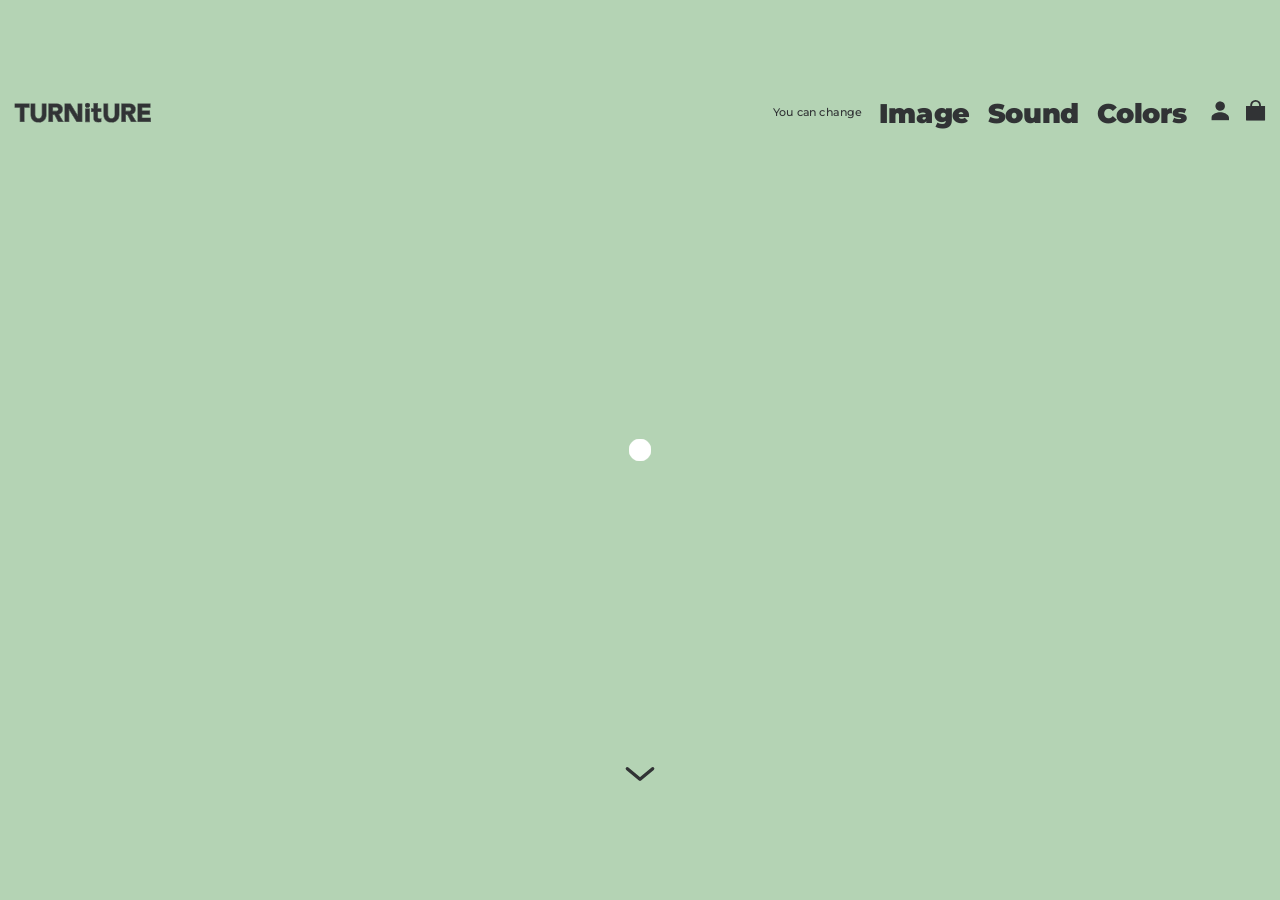
==== commit 6267fa0a: "좁은 창으로 한 번 m/에 가면 돌아오지 못하던 것 루트 index.html은 폭 820 이하를 m/으로 보내기만 했고 돌아오는 길이 없었습니다. 그래서 마우스로 한 번 거기 가면" ====
--- a/index.html
+++ b/index.html
@@ -5,16 +5,33 @@
 <meta name="viewport" content="width=device-width, initial-scale=1">
 
 <!-- A phone (or a small tablet) gets the portrait build in /m, which is laid
-     out on its own 390-wide artboard; this page is authored on 1920 x 1080 and
-     would land at about a fifth of its size. ?desktop=1 stays here on purpose,
-     for when this version has to be shown on a handset. -->
+     out on its own 598-wide artboard; this page is authored on 1920 x 1080 and
+     would land at about a third of its size.
+
+     The test is the same line in both files, and /m has the opposite half of
+     it, so neither can send you somewhere that sends you straight back and
+     neither one sticks: a window that is plainly a desktop lands here however
+     it got pointed at /m. It used to be a one-way trip, so a mouse that ever
+     went there — a narrowed window, a page zoomed past 150%, a bookmark kept
+     from testing — stayed on the phone layout until the address was typed
+     again.
+
+     A mouse is the thing being asked about, not the width: a narrowed desktop
+     window keeps this build (the artboard just scales down), and only a real
+     touch screen, or a window narrower than the phone artboard itself, gets
+     the other one. ?desktop=1 pins this build and ?mobile=1 pins that one,
+     for showing either on the wrong machine. -->
 <script>
 (function(){
   try{
     if (location.search.indexOf('desktop=1') >= 0) return;
-    var narrow = matchMedia('(max-width: 820px)').matches;
-    var touch  = matchMedia('(pointer: coarse)').matches && innerWidth <= 1024;
-    if (narrow || touch) location.replace('m/index.html' + location.hash);
+    if (location.search.indexOf('mobile=1') >= 0){
+      location.replace('m/index.html' + location.search + location.hash);
+      return;
+    }
+    var coarse  = matchMedia('(pointer: coarse)').matches;
+    var handset = (coarse && innerWidth <= 1024) || innerWidth <= 620;
+    if (handset) location.replace('m/index.html' + location.search + location.hash);
   }catch(e){}
 })();
 </script>
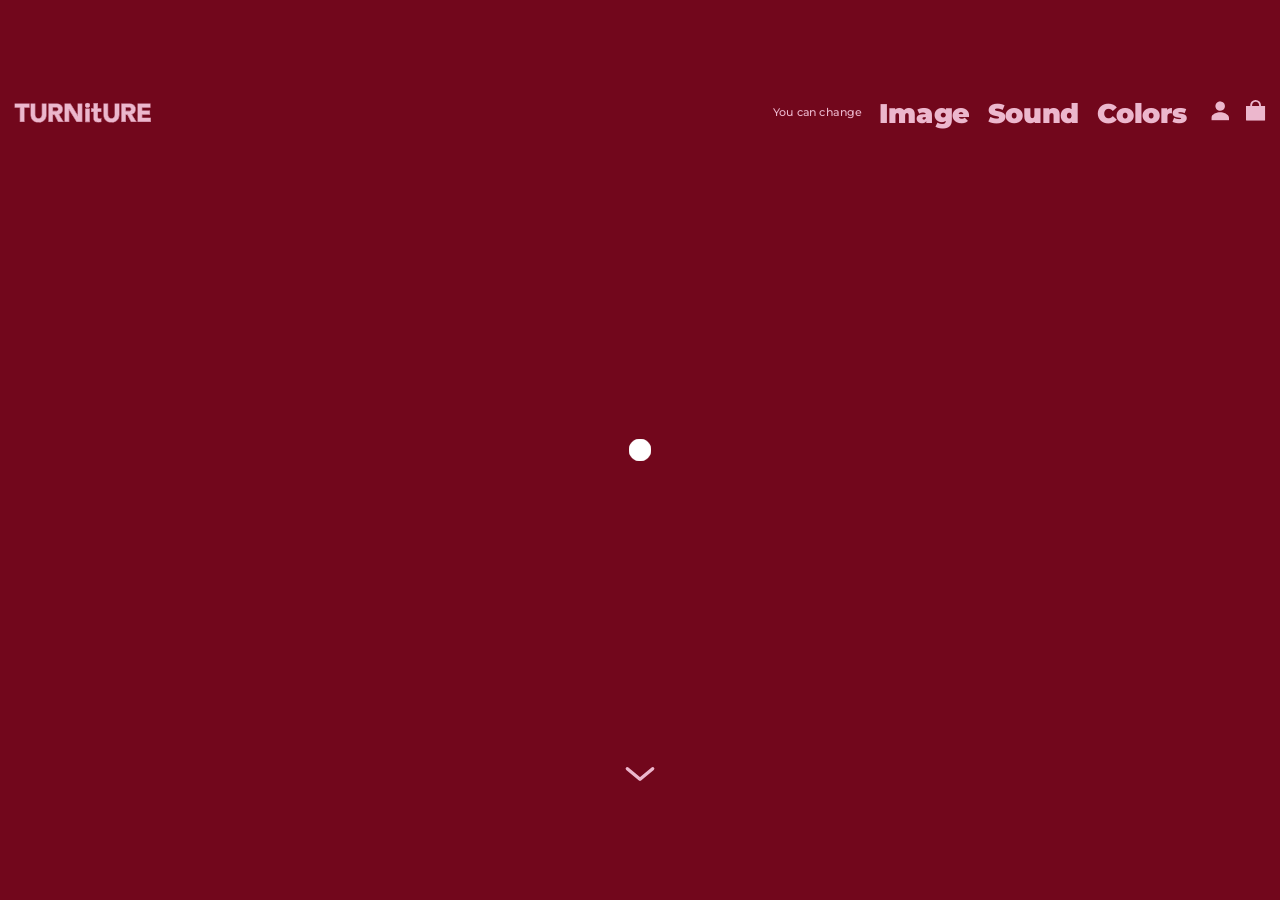
==== commit 22152874: "휠이 영상을 돌리는 세 번째 화면 타이틀 시퀀스 아래 한 화면을 더 뒀다. 거실을 도는 6초짜리 필름이 깔리고, 저절로 재생되는 것은 없다 — 아래로 한 칸이면 한 칸 앞으로, 위" ====
--- a/index.html
+++ b/index.html
@@ -60,6 +60,20 @@
          autoplay loop muted playsinline preload="auto"></video>
 </div>
 
+<!-- ── the scroll film ────────────────────────────────────
+     One screen below the title sequence, and the last of the three the main
+     page is deep. Laid against the window like the opening film, for the same
+     reason: it is meant to meet every edge, so `object-fit:cover` crops it to
+     whatever shape the window is rather than letterboxing it in the artboard.
+
+     It has no `src` here — `film-scenes.js` names the file and `film.js` sets
+     it, so there is one place to change it. No autoplay and no loop either:
+     the wheel is the only thing that moves it. -->
+<div class="film" data-root="" aria-hidden="true">
+  <video class="film__v" muted playsinline preload="auto"></video>
+  <div class="film__g" data-film-g></div>
+</div>
+
 <div class="viewport">
   <div class="stage" id="stage">
 
@@ -78,8 +92,8 @@
     </header>
 
     <!-- ── main page ────────────────────────────────────── -->
-    <!-- The main page is two screens deep: the film, and one scroll below it
-         the title sequence that used to be here on its own. -->
+    <!-- The main page is three screens deep: the opening film, the title
+         sequence one scroll below it, and the scroll film below that. -->
     <section class="page page--home is-on" data-page="home">
       <button class="scroller" id="scroller" aria-label="Scroll down to the title">
         <svg viewBox="0 0 48 28" aria-hidden="true">
@@ -311,6 +325,8 @@
 <script src="make.js"></script>
 <script src="profile.js"></script>
 <script src="checkout.js"></script>
+<script src="film-scenes.js"></script>
+<script src="film.js"></script>
 <script src="app.js"></script>
 </body>
 </html>
--- a/styles.css
+++ b/styles.css
@@ -37,8 +37,9 @@
 a{ color:inherit; text-decoration:none; }
 
 /* ══ the opening film ════════════════════════════════════════════════════════
-   The main page is two screens deep: the film, and the title sequence one
-   scroll below it (Reference/Main_Video). The film is laid against the window
+   The main page is three screens deep: this film, the title sequence one
+   scroll below it (Reference/Main_Video), and the scroll film below that.
+   This one is laid against the window
    and not against the artboard — the stage is a fixed 1920 x 1080 box that
    letterboxes in a window of another shape, and the film is meant to meet
    every edge — so it is cropped to the window's own proportions instead. */
@@ -61,6 +62,62 @@
 }
 /* scrolled down — the film leaves upwards and the type comes up after it */
 :root.is-down .hero{ transform:translateY(-100%); }
+
+/* ══ the scroll film ═════════════════════════════════════════════════════════
+   The third screen. It waits one below the title sequence and rides up the
+   same way, and like the opening film it is laid against the window rather
+   than against the artboard, so it meets every edge whatever shape that
+   window is. What it shows is in `film-scenes.js`; `film.js` turns the wheel
+   into a second of it. */
+.film{
+  position:fixed; inset:0; z-index:0;
+  overflow:hidden;
+  background:var(--bg);
+  opacity:0; visibility:hidden;
+  transform:translateY(100%);
+  transition: transform .78s cubic-bezier(.62,0,.2,1),
+              opacity .4s ease, visibility 0s linear .4s;
+}
+:root.is-film .film{
+  opacity:1; visibility:visible;
+  transform:translateY(0);
+  transition: transform .78s cubic-bezier(.62,0,.2,1),
+              opacity .4s ease, visibility 0s;
+}
+.film__v{
+  display:block; width:100%; height:100%;
+  object-fit:cover;                         /* cropped to the window, like .hero__v */
+}
+.film__g{ position:absolute; inset:0; pointer-events:none; }
+
+/* One rectangle on one piece of furniture. Nothing but a black edge and the
+   wording above it — no corner, no shadow, no fill. It is placed and sized in
+   real pixels by `film.js`, because where it belongs is a share of the video
+   frame and only the script knows where that frame landed.
+
+   The three numbers here were read off the reference stills in `Video/` and
+   scaled to the film's own 1920: a 13px edge, 50px type, sitting 3px clear of
+   the rectangle and flush with its left side. They carry `--k`, the artboard
+   scale, so on a 1920 x 1080 window they come out exactly as drawn.
+
+   The type is 500, not the 900 the rest of the site is set in — the reference
+   is plainly a lighter weight, and at this size a Black would read as a
+   caption on the film rather than a note laid over it. The -4% tracking is
+   inherited, and is what brings the line to the width it was drawn at. */
+.fmark{
+  position:absolute; left:0; top:0;
+  border:calc(13px * var(--k)) solid #000;
+  transform-origin:50% 50%;
+  opacity:0;
+  will-change:transform, opacity;
+}
+.fmark__t{
+  position:absolute; left:0; bottom:100%;
+  margin-bottom:calc(3px * var(--k));
+  display:block; white-space:nowrap;
+  color:#000;
+  font-size:calc(50px * var(--k)); line-height:1; font-weight:500;
+}
 
 .viewport{
   position:fixed; inset:0; z-index:1;       /* over the film */
@@ -141,6 +198,8 @@
   transition: transform .78s cubic-bezier(.62,0,.2,1);
 }
 :root.is-down .page--home .intro{ transform:translateY(0); }
+/* and one more scroll takes it up and out, to leave the film the screen */
+:root.is-film .page--home .intro{ transform:translateY(-1080px); }
 
 /* the one hint that there is something under the film */
 .scroller{
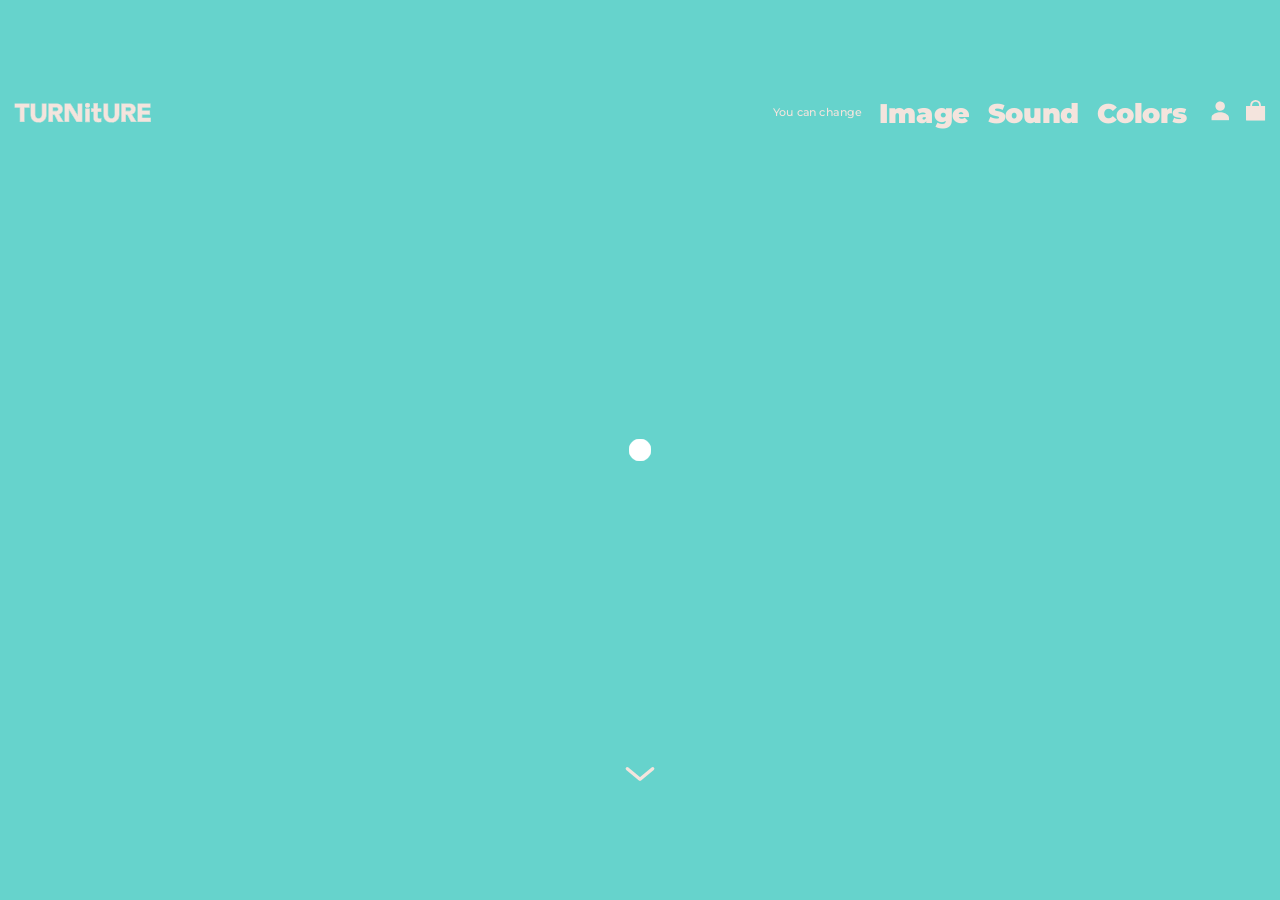
==== commit 3acc95cd: "필름 뒤로 네 화면 더 Reference/Process_01.png의 순서대로 그림, G-code 영상, 트레이 그리드, 엔드 프레임. 메인이 일곱 화면 깊이가 됐습니다.  네 화" ====
--- a/index.html
+++ b/index.html
@@ -74,6 +74,31 @@
   <div class="film__g" data-film-g></div>
 </div>
 
+<!-- ── the four screens after the film ──────────────────
+     What they hold is in `Reference/Process_01.png`, and `process.js` fills
+     and runs all four. Like the two films above them they are laid against
+     the window rather than the artboard, so each meets every edge.
+
+     Each one rides up over the one before when the wheel reaches it. They
+     carry no `src` and no markup of their own beyond this: the drawing and
+     the end frame are fetched and put in so they can be recoloured, and the
+     grid is built from the three stills. -->
+<section class="pane pane--seq" data-pane aria-hidden="true">
+  <div class="seq" data-seq></div>
+</section>
+
+<section class="pane pane--gcode" data-pane aria-hidden="true">
+  <video class="pane__v" data-gcode muted playsinline loop preload="none"></video>
+</section>
+
+<section class="pane pane--tray" data-pane aria-hidden="true">
+  <div class="tray" data-tray></div>
+</section>
+
+<section class="pane pane--end" data-pane aria-hidden="true">
+  <div class="endf" data-endframe></div>
+</section>
+
 <div class="viewport">
   <div class="stage" id="stage">
 
@@ -327,6 +352,7 @@
 <script src="checkout.js"></script>
 <script src="film-scenes.js"></script>
 <script src="film.js"></script>
+<script src="process.js"></script>
 <script src="app.js"></script>
 </body>
 </html>
--- a/styles.css
+++ b/styles.css
@@ -118,6 +118,127 @@
   color:#000;
   font-size:calc(50px * var(--k)); line-height:1; font-weight:500;
 }
+
+/* The last word. The room goes half dark and one line is left on it, in
+   colour slot 1 — the colour the viewer picked, so it is the page speaking
+   over the film rather than the film itself. 110px keeps it on one line
+   inside the artboard at the site's own weight; the width cap is what makes
+   it wrap instead of running off the edge in a narrow window. */
+.fveil{
+  position:absolute; inset:0;
+  background:#000;
+  opacity:0;
+}
+.fend{
+  position:absolute; left:50%; top:50%;
+  width:84%;
+  text-align:center;
+  color:var(--c1);
+  font-size:calc(110px * var(--k)); line-height:1.04; font-weight:900;
+  letter-spacing:-0.03em;
+  opacity:0;
+  will-change:transform, opacity;
+}
+
+
+/* ══ the four screens after the film ═════════════════════════════════════════
+   The drawing, the G-code film, the tray grid, the end frame. Each rides up
+   over the one before, the same slide the two films above them use, and each
+   is laid against the window rather than the artboard so it meets every edge.
+
+   They are the viewer's two colours and nothing else: slot 2 is the ground,
+   slot 1 is what is drawn on it. */
+.pane{
+  position:fixed; inset:0; z-index:0;
+  display:flex; align-items:center; justify-content:center;
+  overflow:hidden;
+  background:var(--c2);
+  color:var(--c1);
+  opacity:0; visibility:hidden;
+  transform:translateY(100%);
+  transition: transform .78s cubic-bezier(.62,0,.2,1),
+              opacity .4s ease, visibility 0s linear .4s;
+}
+.pane.is-up{
+  opacity:1; visibility:visible;
+  transform:translateY(0);
+  transition: transform .78s cubic-bezier(.62,0,.2,1),
+              opacity .4s ease, visibility 0s;
+}
+/* They all sit at the same depth as the films, under the header; which of
+   them is on top is the order they appear in the markup, which is the order
+   they are reached in. */
+
+/* ── the drawing ───────────────────────────────────────────────────────────
+   Person, arrow, burst, arrow, printer, arrow, chair. They arrive left to
+   right a fifth of a second apart — the delay is per piece and set from
+   `process.js` — and each then keeps a wobble of its own, the boil of a
+   hand-drawn loop. The wobble is four numbers the script writes onto the
+   piece, so seven of them are seven sets of numbers rather than seven
+   hand-written keyframes. */
+.seq{ width:82%; max-width:calc(1353px * var(--k)); }
+.seq svg{ display:block; width:100%; height:auto; }
+.seq svg > g{
+  opacity:0;
+  transform:translateY(calc(26px * var(--k)));
+  transform-box:fill-box; transform-origin:50% 50%;
+  transition: opacity .5s ease, transform .62s cubic-bezier(.2,.8,.25,1);
+}
+.seq.is-on svg > g{
+  opacity:1; transform:none;
+  animation-name:boil;
+  animation-iteration-count:infinite;
+  animation-timing-function:steps(1, end);   /* a jitter, not a drift */
+}
+@keyframes boil{
+  0%   { translate:0 0; rotate:0; scale:1; }
+  25%  { translate:var(--bx) calc(var(--by) * -1); rotate:var(--br); scale:var(--bs); }
+  50%  { translate:calc(var(--bx) * -1) var(--by); rotate:calc(var(--br) * -1); scale:1; }
+  75%  { translate:calc(var(--bx) * .6) calc(var(--by) * .7); rotate:calc(var(--br) * .4); scale:var(--bs); }
+  100% { translate:0 0; rotate:0; scale:1; }
+}
+@media (prefers-reduced-motion: reduce){
+  .seq.is-on svg > g{ animation:none; }
+}
+
+/* ── the G-code film ──────────────────────────────────────────────────────
+   Shown whole rather than cropped: it is a recording of a print, and the
+   edges of the frame are part of what it is showing. */
+.pane__v{
+  display:block; width:100%; height:100%;
+  object-fit:contain;
+}
+
+/* ── the tray grid ────────────────────────────────────────────────────────
+   Three stills that swap: the wording, then what went in, then what came
+   out. The stills are photographs, so there is nothing in them
+   to recolour: they go through a two-tone filter that lands black on slot 1
+   and white on slot 2, and then the nine cells are laid back over it in
+   their own colours as sprites. The middle cell is left under the filter —
+   it is the tray mark and its wording, which is drawing. */
+.tray{ position:relative; height:84%; aspect-ratio:1920 / 2000; max-width:70%; }
+.tray__f{
+  position:absolute; inset:0;
+  opacity:0;
+  transition:opacity .42s ease;
+}
+.tray__f.is-on{ opacity:1; }
+.tray__duo{
+  display:block; width:100%; height:100%;
+  filter:url(#duo);
+}
+.tray__c{
+  position:absolute;
+  background-repeat:no-repeat;
+}
+.duo-def{ position:absolute; width:0; height:0; }
+
+/* ── the end frame ────────────────────────────────────────────────────────
+   Exported in the two default colours, so it is put into the page and its
+   ground and its drawing are handed the live ones instead. */
+.endf{ width:100%; height:100%; }
+.endf svg{ display:block; width:100%; height:100%; }
+.endf .bg{ fill:var(--c2); }
 
 .viewport{
   position:fixed; inset:0; z-index:1;       /* over the film */
